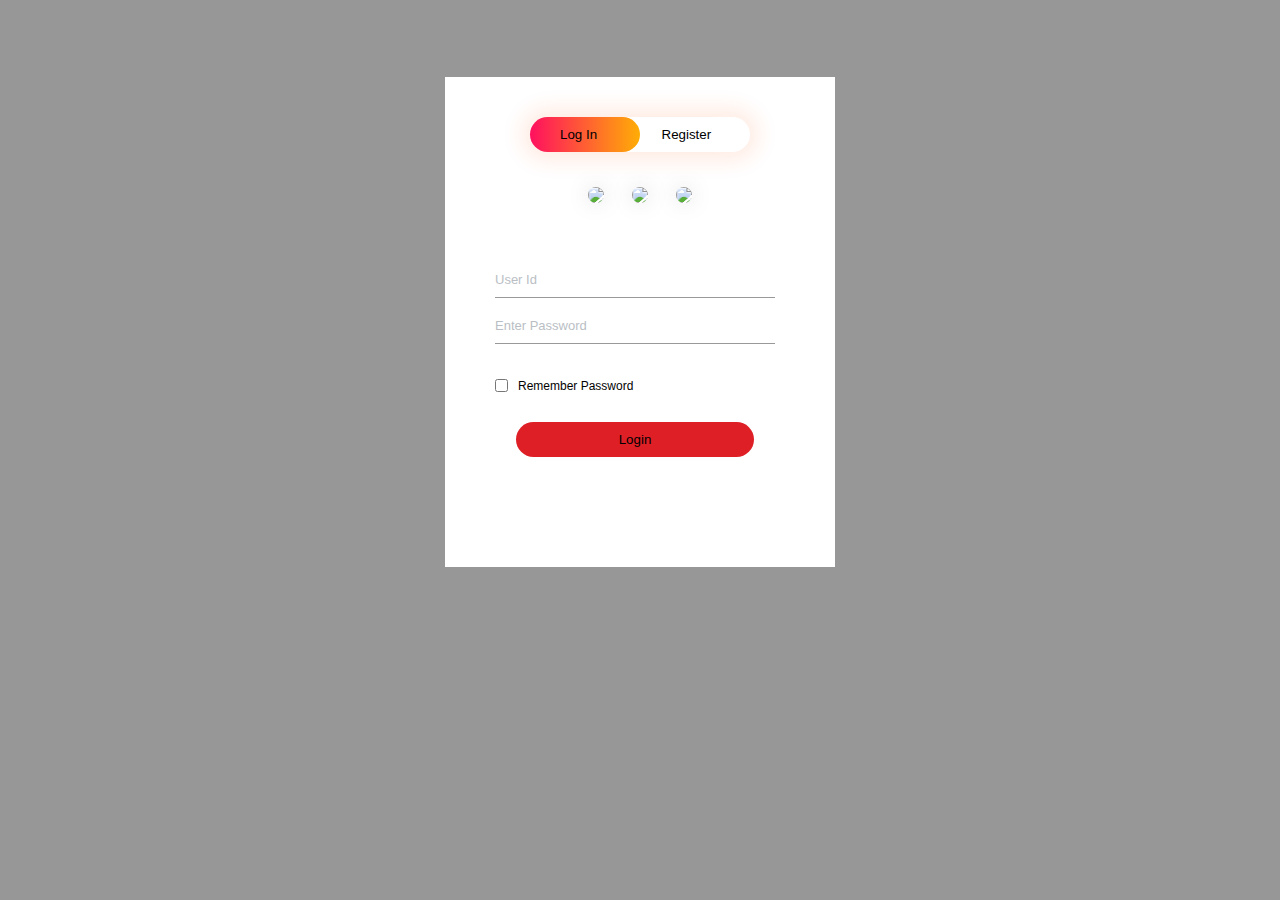
==== login.html @ 7f9177fb "some improvements" ====
<!DOCTYPE html>
<html lang="en">
<head>
    <meta charset="UTF-8">
    <meta name="viewport" content="width=device-width, initial-scale=1.0">
    <title>Login and Registration From</title>
    <link rel="stylesheet" href="assets/css/style.css">
</head>
<body>
    <div class="hero">
        <div class="form-box">
            <div class="button-box">
                <div id="btn"></div>
                <button type="button" class="toggle-btn" onclick="login()">Log In</button>
                <button type="button" class="toggle-btn" onclick="register()">Register</button>
            </div>
            <div class="social-icons">
                <img src="https://cdn3.iconfinder.com/data/icons/round-pink-icons-set/256/social_media_round_icons_pink_color_set_256x256_0000_facebook.png">
                <img src="https://webstockreview.net/images/pink-twitter-png-7.png">
                <img src="https://www.seekpng.com/png/detail/1010-10103813_facebook-icon-new-instagram-png-black.png">
            </div>
            <form id="login" class="input-group">
                <input type="text" class="input-field" placeholder="User Id" required>
                <input type="text" class="input-field" placeholder="Enter Password" required>
                <input type="checkbox" class="chech-box"><span>Remember Password</span>
                <button type="submit" class="submit-btn">Login</button>
            </form>
            <form id="register" class="input-group">
                <input type="text" class="input-field" placeholder="User Id" required>
                <input type="email" class="input-field" placeholder="Email Id" required>
                <input type="text" class="input-field" placeholder="Enter Password" required>
                <input type="checkbox" class="chech-box" required><span>I agree to the terms and conditions</span>
                <button type="submit" class="submit-btn">Register</button>
            </form>
        </div>
    </div>
    <script>
        var x=document.getElementById("login");
        var y=document.getElementById("register");
        var z=document.getElementById("btn");
        function register(){
            x.style.left = "-400px";
            y.style.left = "50px";
            z.style.left = "110px";
        }
        function login(){
            x.style.left = "50px";
            y.style.left = "450px";
            z.style.left = "0px";
        }
    </script>
    
</body>
    <script src="assets/js/jquery-3.2.1.min.js"></script>
    <script src="assets/js/popper.min.js"></script>
    <script src="assets/js/bootstrap.min.js"></script>
    <script src="assets/plugins/grid-gallery/js/grid-gallery.min.js"></script>
    <script src="assets/plugins/scroll-fixed/jquery-scrolltofixed-min.js"></script>
    <script src="assets/js/script.js"></script>
</html>
---- assets/css/style.css ----
/* =======================================================================
Template Name: Youtubers
Author:  SmartEye Technologies
Author URI: www.smarteyeapps.com
Version: 1.0
coder name:Prabin Raja
Description: This Template is created for Youtubers
======================================================================= */
/* ===================================== Import Less ================================== */
/* ===================================== Basic CSS ==================================== */
* {
  margin: 0px;
  padding: 0px;
  list-style: none;
  font-family: sans-serif; }

img {
  max-width: 100%; }

a {
  text-decoration: none;
  outline: none;
  color: #444; }

a:hover {
  color: #444; }

ul {
  margin-bottom: 0;
  padding-left: 0; }

a:hover,
a:focus,
input,
textarea {
  text-decoration: none;
  outline: none; }

.center {
  text-align: center; }

.left {
  text-align: left; }

.right {
  text-align: right; }

.cp {
  cursor: pointer; }

html, body {
  height: 100%; }

p {
  margin-bottom: 0px;
  width: 100%; }

.no-padding {
  padding: 0px; }

.no-margin {
  margin: 0px; }

.hid {
  display: none; }

.top-mar {
  margin-top: 15px; }

.h-100 {
  height: 100%; }

::placeholder {
  color: #747f8a !important;
  font-size: 13px;
  opacity: .5 !important; }

.container-fluid {
  padding: 0px; }

h1, h2, h3, h4, h5, h6 {
  font-family: montserrat; }

strong {
  font-family: montserrat; }

body {
  background-color: #f1f1f145 !important;
  font-family: 'Merriweather', serif;
  color: #6A6A6A;
  overflow-x: hidden; }

.session-title {
  padding: 30px;
  margin: 0px; }
  .session-title h2 {
    width: 100%;
    text-align: center;
    font-family: 'Merriweather', serif;
    font-weight: 400; }
  .session-title p {
    max-width: 850px;
    text-align: center;
    float: none;
    margin: auto; }
  .session-title span {
    float: right;
    font-style: italic; }

.inner-title {
  padding: 20px;
  padding-left: 0px;
  margin: 0px;
  margin-bottom: 10px;
  padding-bottom: 0px;
  border-bottom: 1px solid #ccccccc4;
  display: block;
  padding-right: 0px; }
  .inner-title h2 {
    width: 100%;
    text-align: center;
    font-size: 1rem;
    font-weight: 600;
    text-align: left;
    border-bottom: 1px solid #863dd9;
    padding-bottom: 10px;
    margin-bottom: 0px;
    width: 300px; }
  .inner-title p {
    width: 100%;
    text-align: center; }
  .inner-title .btn {
    float: right;
    margin-top: -38px;
    font-weight: 600;
    font-size: .8rem; }

.page-nav {
  padding: 40px;
  text-align: center;
  padding-top: 160px; }
  .page-nav ul {
    float: none;
    margin: auto; }
  @media screen and (max-width: 576px) {
    .page-nav {
      padding-top: 186px; } }
  @media screen and (max-width: 356px) {
    .page-nav {
      padding-top: 206px; } }
  .page-nav h2 {
    font-size: 36px;
    width: 100%;
    color: #444; }
    @media screen and (max-width: 600px) {
      .page-nav h2 {
        font-size: 26px; } }
  .page-nav ul li {
    float: left;
    margin-right: 10px;
    margin-top: 10px;
    font-size: 16px; }
    .page-nav ul li i {
      width: 30px;
      text-align: center;
      color: #444; }
    .page-nav ul li a {
      color: #444; }

.btn-success {
  background-color: #de1f26;
  border-color: #de1f26; }
  .btn-success:hover {
    background-color: #de1f26 !important;
    border-color: #de1f26 !important; }
  .btn-success:active {
    background-color: #de1f26 !important;
    border-color: #de1f26 !important; }
  .btn-success:focus {
    background-color: #de1f26 !important;
    border-color: #de1f26 !important;
    box-shadow: none !important; }

.btn-primary {
  background-color: #de1f26;
  border-color: #de1f26; }
  .btn-primary:hover {
    background-color: #de1f26 !important;
    border-color: #de1f26 !important; }
  .btn-primary:active {
    background-color: #de1f26 !important;
    border-color: #de1f26 !important; }
  .btn-primary:focus {
    background-color: #de1f26 !important;
    border-color: #de1f26 !important;
    box-shadow: none !important; }

.btn {
  box-shadow: 0 3px 1px -2px rgba(0, 0, 0, 0.2), 0 2px 2px 0 rgba(0, 0, 0, 0.14), 0 1px 5px 0 rgba(0, 0, 0, 0.12);
  border-radius: 2px; }

.form-control:focus {
  box-shadow: none !important;
  border: 2px solid  #863dd9; }

.btn-light {
  background-color: #FFF;
  color: #3F3F3F; }

.collapse.show {
  display: block !important; }

.form-control:focus {
  box-shadow: none;
  border: 2px solid #863dd9 !important; }

.form-control {
  background-color: #F8F8F8;
  margin-bottom: 20px; }
  .form-control:focus {
    background-color: #FFF;
    border-color: #CCC; }

.container {
  max-width: 1170px; }
  @media screen and (max-width: 575px) {
    .container {
      padding: 10px 15px; } }

html {
  scroll-behavior: smooth; }

header {
  box-shadow: 0 2px 5px 0 rgba(0, 0, 0, 0.16), 0 2px 10px 0 rgba(0, 0, 0, 0.12); } 
  header .header-bottom {
    background-color: #FFF; }
    header .header-bottom .navbar {
      float: right; }
      @media screen and (max-width: 991px) {
        header .header-bottom .navbar {
          width: 100%; } }
    header .header-bottom img {
      margin-top: 15px; }
      @media screen and (max-width: 991px) {
        header .header-bottom img {
          padding: 5px;
          margin-top: 0px;
          max-width: 230px; } }
  header .nav-col .navbar-nav li {
    padding: 14px 20px;
    font-weight: 600; }

@media screen and (max-width: 767px) {
  .navbar {
    padding: 0px; } }

.navbar-toggler {
  position: absolute;
  right: 0px;
  top: 19px; }
  @media screen and (max-width: 767px) {
    .navbar-toggler {
      top: -50px; } }

.scroll-to-fixed-fixed {
  background-color: #FFF;
  box-shadow: 0 2px 5px 0 rgba(0, 0, 0, 0.16), 0 2px 10px 0 rgba(0, 0, 0, 0.12); }

/* ===================================== Slider CSS ================================== */
.slider-detail .carousel-caption {
  text-align: left;
  bottom: 90px;
  bottom: 105px; }
.slider-detail .carousel-caption h5 {
    font-size: 44px;
    margin-left: -40px;
    font-weight: 600;
    text-align: center; }
.slider-detail .carousel-caption p {
    margin-left: -40px;
    margin-top: 40px;
    font-size: 19px;
    text-align: center; }
.slider-detail .vbh {
  margin-left: -40px;
  text-align: center; }
.slider-detail .vbh .btn {
    padding: 10px;
    margin-top: 40px;
    width: 200px;
    margin-left: 10px;
    font-weight: 600;
    font-size: 18px; }
.slider-detail .vdg-cur {
  color: #FFF;
  padding-top: 70px; }

@media screen and (max-width: 1180px) {
  .slider-detail .carousel-caption {
    bottom: 30px; } }
@media screen and (max-width: 1057px) {
  .slider-detail .carousel-caption {
    bottom: 10px; } }
@media screen and (max-width: 1057px) {
  .slider-detail .carousel-caption h5 {
    font-size: 32px; } }
@media screen and (max-width: 927px) {
  .slider-detail .carousel-caption h5 {
    font-size: 22px; } }
@media screen and (max-width: 1057px) {
  .slider-detail .carousel-caption p {
    font-size: 16px; } }
@media screen and (max-width: 927px) {
  .slider-detail .carousel-caption p {
    font-size: 13px; } }
/* ===================================== Donation Process CSS ================================== */
.donation-care {
  padding: 50px;
  background-color: #FFF; }
  @media screen and (max-width: 940px) {
  .donation-care {
    padding: 30px 10px; } }
  .donation-care h4 {
    padding: 10px;
    margin-bottom: 0px;
    font-size: 1rem;
    font-weight: 600; }
  .donation-care p {
    padding: 10px;
    padding-top: 0px;
    text-align: justify;
    font-size: .85rem; }
  .donation-care i {
    font-size: 13px;
    margin-left: 10px; }
  .donation-care .vd {
    margin-bottom: 20px; }
  .donation-care .bkjiu {
    background-color: #d8d9ee;
    padding: 5px; }
    .donation-care .bkjiu .btn {
      margin-bottom: 6px;
      margin-left: 6px; }

@media screen and (max-width: 940px) {
  .health-care {
    padding: 50px 10px; } }
/* ===================================== About US CSS ================================== */
.about-us {
  padding: 50px;
  background-color: #FFF; }
  @media screen and (max-width: 940px) {
    .about-us {
      padding: 30px 10px; } }
  .about-us .text p {
    font-weight: 300;
    font-size: .85rem;
    color: #000;
    margin-bottom: 10px;
    text-align: justify; }
  .about-us .image img {
    margin-top: 30px; }

/* ===================================== Footer CSS ================================== */
footer {
  background: #de1f26;
  padding: 50px !important;
  padding: 50px;
  padding-bottom: 32px !important; }
  @media screen and (max-width: 940px) {
    footer {
      padding: 30px 10px; } }
  @media screen and (max-width: 600px) {
    footer {
      padding-bottom: 0px !important;
      padding-left: 15px !important;
      padding-right: 15px !important; } }
  @media screen and (max-width: 991px) {
    footer {
      padding-bottom: 50px !important; } }
  footer .content-ro {
    color: #FFF;
    margin-top: 20px; }
    footer .content-ro h2 {
      font-size: 1.3rem;
      font-weight: 600; }
    footer .content-ro .footer-contact .address-row {
      display: flex;
      margin-top: 10px; }
      footer .content-ro .footer-contact .address-row .icon {
        padding: 15px; }
      footer .content-ro .footer-contact .address-row .detail p {
        font-weight: 300; }
    footer .content-ro .footer-links ul {
      margin-bottom: 15px; }
      footer .content-ro .footer-links ul li {
        float: left;
        width: 50%;
        font-weight: 300; }
    footer .content-ro .form-card {
      margin-top: -138px;
      box-shadow: 0 2px 5px 0 rgba(0, 0, 0, 0.16), 0 2px 10px 0 rgba(0, 0, 0, 0.12);
      background-color: #fff; }
      @media screen and (max-width: 600px) {
        footer .content-ro .form-card {
          margin-top: 10px; } }
      footer .content-ro .form-card .form-title {
        padding: 20px;
        background-color: #f9f9f9; }
        footer .content-ro .form-card .form-title h4 {
          margin-bottom: 0px;
          font-weight: 600;
          color: #444;
          text-align: center; }
      footer .content-ro .form-card .form-body {
        padding: 20px;
        border-top: 1px solid #ccccc5;}
        footer .content-ro .form-card .form-body input {
          border-radius: 0px;
          height: 47px; }
  footer .footer-copy {
    padding: 30px 0px;
    color: #FFF;
    margin-top: 35px;
    border-top: 1px solid #fd8c90;
    padding-bottom: 0px; }
    footer .footer-copy a {
      color: #ccc; }
    @media screen and (max-width: 991px) {
      footer .footer-copy .socila-link {
        margin-top: 20px; } }
    footer .footer-copy .socila-link ul {
      float: right; }
      footer .footer-copy .socila-link ul li {
        float: left;
        padding: 0px 20px; }
        footer .footer-copy .socila-link ul li a {
          color: #fff; }

.footer-bot-image img {
  position: absolute;
  margin-top: -112px; }

/*# =============================== login page Css =========================================*/

.hero{
    height: 100%;
    width: 100%;
    background-image: linear-gradient(rgba(0,0,0,0.4),rgba(0,0,0,0.4)), url('https://www.biospectrumindia.com/uploads/articles/1-11859.jpg');
    background-position: center;
    background-size: cover;
    position: absolute;
}
.form-box{
  width: 380px;
  height: 480px;
  position: relative;
  margin: 6% auto;
  background: #fff;
  padding: 5px;
  overflow: hidden;
}
.button-box{
  width: 220px;
  margin: 35px auto;
  position: relative;
  box-shadow: 0 0 20px 9px #ff61241f;
  border-radius: 30px;
}
.toggle-btn{
  padding: 10px 30px;
  cursor: pointer;
  background: transparent;
  border: 0;
  outline: none;
  position: relative;
}
#btn{
  top: 0;
  left: 0;
  position: absolute;
  width: 110px;
  height: 100%;
  background: linear-gradient(to right,#ff105f,#ffad06);
  border-radius: 30px;
  transition: .5s;
}
.social-icons{
  margin: 30px auto;
  text-align: center;
}
.social-icons img{
  width: 30px;
  margin: 0 12px;
  box-shadow: 0 0 20px 0 #7f7f7f3d;
  cursor: pointer;
  border-radius: 50%;
}
.input-group{
  top: 180px;
  position: absolute;
  width: 280px;
  transition: .5s;
}
.input-field{
  width: 100%;
  padding: 10px 0;
  margin: 5px 0;
  border-left: 0;
  border-right: 0;
  border-top: 0;
  border-bottom: 1px solid #999;
  outline: none;
  background: transparent;
}
.submit-btn{
  width: 85%;
  padding: 10px 30px;
  cursor: pointer;
  display: block;
  margin: auto;
  background-color: #de1f26;
  border: 0;
  outline: none;
  border-radius: 30px;
}
.chech-box{
  margin: 30px 10px 30px 0;
}
span{
  color: rgb(3, 2, 2);
  font-size: 12px;
  bottom: 64px;
  position: absolute;
}
#login{
  left: 50px;
}
#register{
  left: 450px;
}
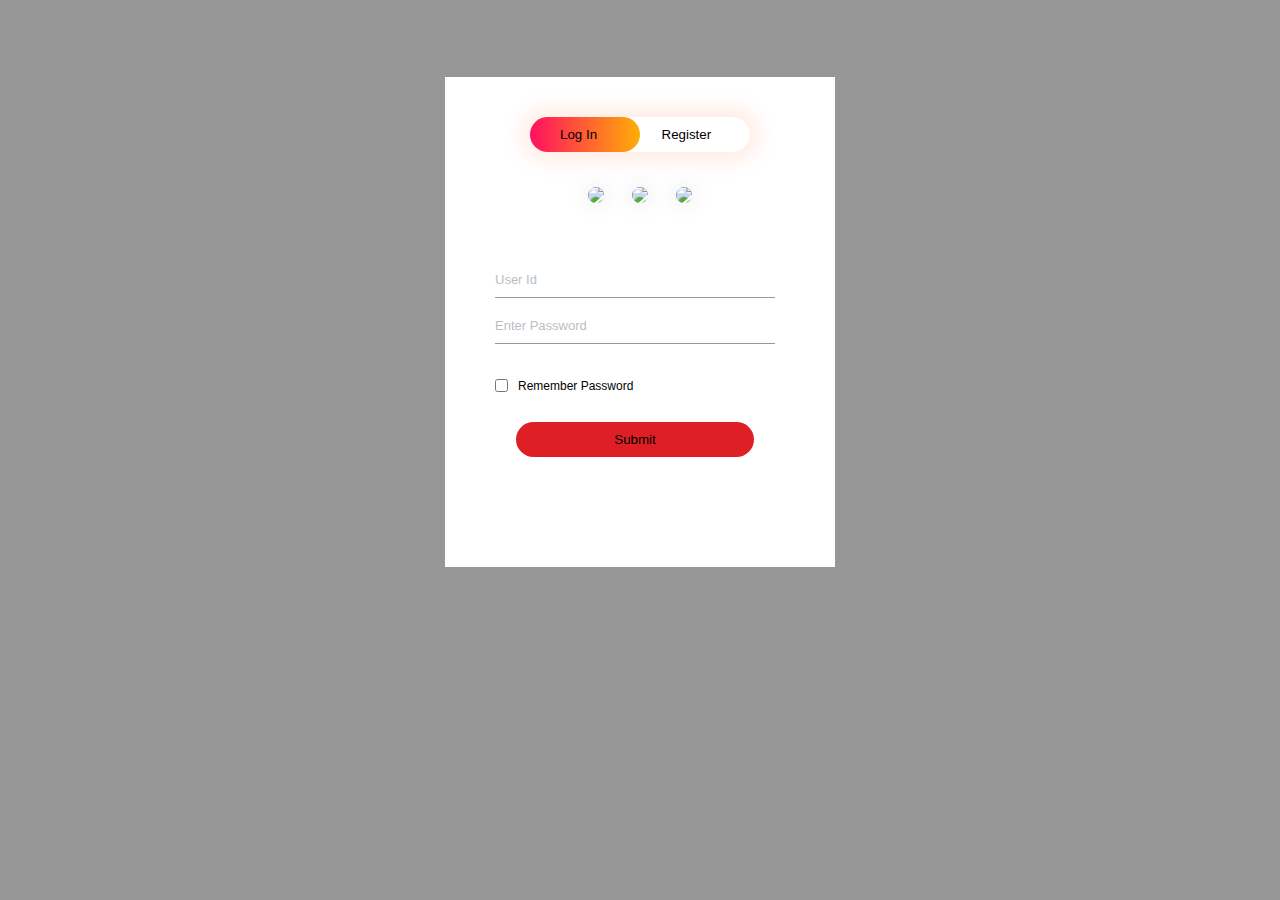
==== commit 0f546653: "improvements" ====
--- a/login.html
+++ b/login.html
@@ -3,7 +3,7 @@
 <head>
     <meta charset="UTF-8">
     <meta name="viewport" content="width=device-width, initial-scale=1.0">
-    <title>Login and Registration From</title>
+    <title>Login and Registration Form</title>
     <link rel="stylesheet" href="assets/css/style.css">
 </head>
 <body>
@@ -19,11 +19,12 @@
                 <img src="https://webstockreview.net/images/pink-twitter-png-7.png">
                 <img src="https://www.seekpng.com/png/detail/1010-10103813_facebook-icon-new-instagram-png-black.png">
             </div>
-            <form id="login" class="input-group">
+            <form id="login" class="input-group" action="index.html">
                 <input type="text" class="input-field" placeholder="User Id" required>
                 <input type="text" class="input-field" placeholder="Enter Password" required>
                 <input type="checkbox" class="chech-box"><span>Remember Password</span>
-                <button type="submit" class="submit-btn">Login</button>
+                <button  type="submit" formtarget="_blank" class="submit-btn" >Submit</button>
+                   
             </form>
             <form id="register" class="input-group">
                 <input type="text" class="input-field" placeholder="User Id" required>
@@ -47,11 +48,13 @@
             x.style.left = "50px";
             y.style.left = "450px";
             z.style.left = "0px";
+            
         }
+        
     </script>
     
 </body>
-    <script src="assets/js/jquery-3.2.1.min.js"></script>
+<script src="assets/js/jquery-3.2.1.min.js"></script>
     <script src="assets/js/popper.min.js"></script>
     <script src="assets/js/bootstrap.min.js"></script>
     <script src="assets/plugins/grid-gallery/js/grid-gallery.min.js"></script>
--- a/assets/css/style.css
+++ b/assets/css/style.css
@@ -446,7 +446,7 @@
 .hero{
     height: 100%;
     width: 100%;
-    background-image: linear-gradient(rgba(0,0,0,0.4),rgba(0,0,0,0.4)), url('https://www.biospectrumindia.com/uploads/articles/1-11859.jpg');
+    background-image: linear-gradient(rgba(0,0,0,0.4),rgba(0,0,0,0.4)), url('https://static6.depositphotos.com/1052036/621/v/950/depositphotos_6211884-stock-illustration-family-health-insurance.jpg');
     background-position: center;
     background-size: cover;
     position: absolute;
@@ -538,5 +538,4 @@
 }
 #register{
   left: 450px;
-}
-
+}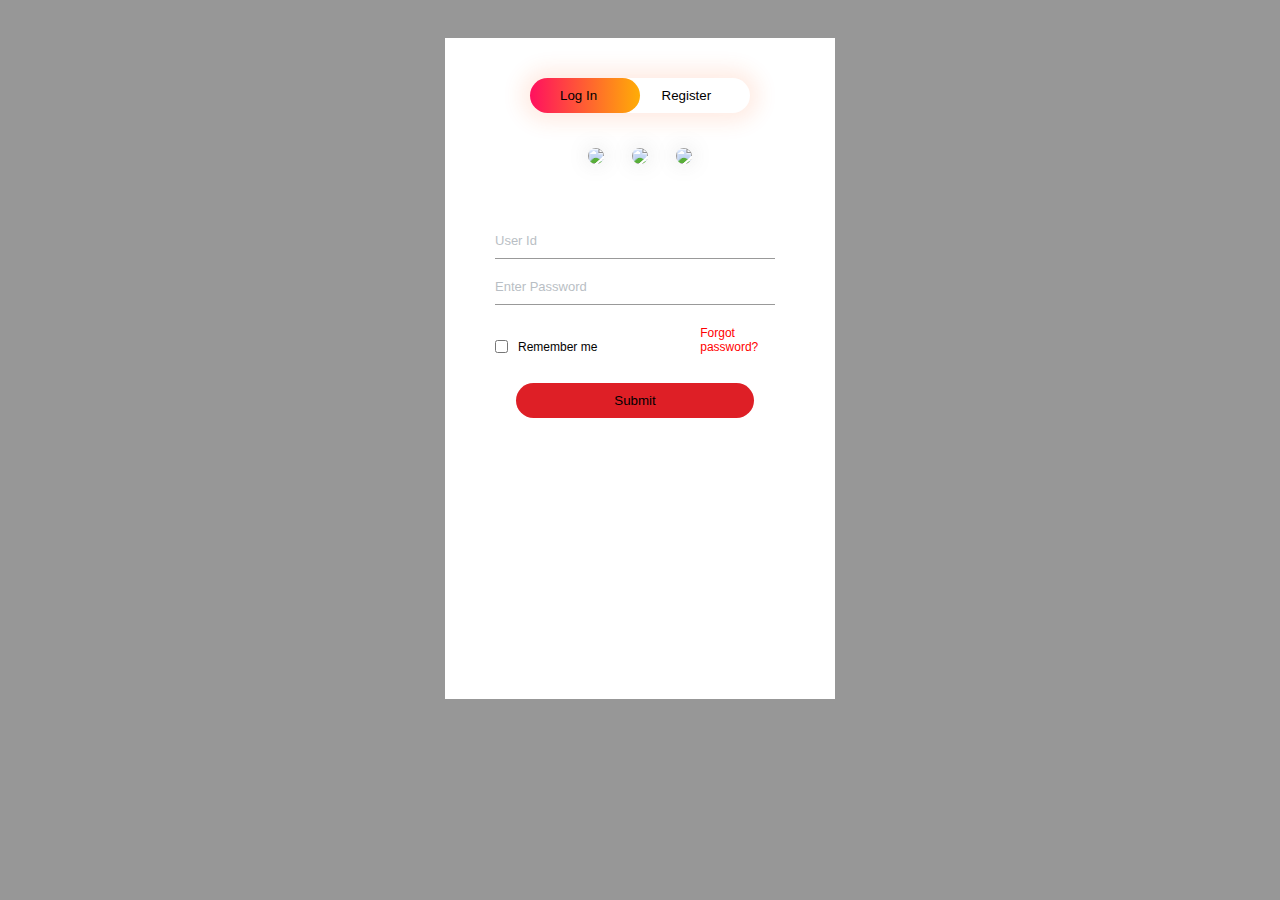
==== commit d1ec8838: "login page updated" ====
--- a/login.html
+++ b/login.html
@@ -20,17 +20,25 @@
                 <img src="https://www.seekpng.com/png/detail/1010-10103813_facebook-icon-new-instagram-png-black.png">
             </div>
             <form id="login" class="input-group" action="index.html">
-                <input type="text" class="input-field" placeholder="User Id" required>
+                <input type="email" class="input-field" placeholder="User Id" required>
                 <input type="text" class="input-field" placeholder="Enter Password" required>
-                <input type="checkbox" class="chech-box"><span>Remember Password</span>
+
+           		<div>
+                	<input type="checkbox" class="chech-box"><span>Remember me</span>&nbsp;&nbsp;&nbsp;&nbsp;&nbsp;&nbsp;&nbsp;&nbsp;&nbsp;&nbsp;&nbsp;&nbsp;&nbsp;&nbsp;&nbsp;&nbsp;&nbsp;&nbsp;&nbsp;&nbsp;&nbsp;
+                	&nbsp;&nbsp;&nbsp;&nbsp;&nbsp;&nbsp;&nbsp;&nbsp;&nbsp;&nbsp;&nbsp;&nbsp;&nbsp;&nbsp;&nbsp;&nbsp;&nbsp;&nbsp;&nbsp;
+                	<a href="www.google.com"><span style="color:red;">Forgot password?<span></a>
+                </div>	 
                 <button  type="submit" formtarget="_blank" class="submit-btn" >Submit</button>
                    
             </form>
             <form id="register" class="input-group">
-                <input type="text" class="input-field" placeholder="User Id" required>
+                <input type="text" class="input-field" placeholder="Name" required>
+                <input type="tel" class="input-field" maxlength="10" placeholder="Mobile number" pattern="[0-9]{10}" required>
                 <input type="email" class="input-field" placeholder="Email Id" required>
-                <input type="text" class="input-field" placeholder="Enter Password" required>
+                <input type="text" class="input-field" id="password" placeholder="Enter Password" required>
+                <input type="text" class="input-field" placeholder="Re-enter Password" oninput="check(this)" required>
                 <input type="checkbox" class="chech-box" required><span>I agree to the terms and conditions</span>
+
                 <button type="submit" class="submit-btn">Register</button>
             </form>
         </div>
@@ -50,9 +58,17 @@
             z.style.left = "0px";
             
         }
-        
     </script>
-    
+        <script type="text/javascript">
+    	function check(input){
+    		if(input.value!=document.getElementById('password').value){
+    			input.setCustomValidity('Password not Matching.');
+        } else {
+            // input is valid -- reset the error message
+            input.setCustomValidity('');
+        }
+    	}
+    </script>
 </body>
 <script src="assets/js/jquery-3.2.1.min.js"></script>
     <script src="assets/js/popper.min.js"></script>
--- a/assets/css/style.css
+++ b/assets/css/style.css
@@ -444,18 +444,18 @@
 /*# =============================== login page Css =========================================*/
 
 .hero{
-    height: 100%;
-    width: 100%;
-    background-image: linear-gradient(rgba(0,0,0,0.4),rgba(0,0,0,0.4)), url('https://static6.depositphotos.com/1052036/621/v/950/depositphotos_6211884-stock-illustration-family-health-insurance.jpg');
-    background-position: center;
-    background-size: cover;
-    position: absolute;
+  height: 100%;
+  width: 100%;
+  background-image: linear-gradient(rgba(0,0,0,0.4),rgba(0,0,0,0.4)), url('https://static6.depositphotos.com/1052036/621/v/950/depositphotos_6211884-stock-illustration-family-health-insurance.jpg');
+  background-position: center;
+  background-size: cover;
+  position: absolute;
 }
 .form-box{
   width: 380px;
-  height: 480px;
+  height: 651px;
   position: relative;
-  margin: 6% auto;
+  margin: 3% auto;
   background: #fff;
   padding: 5px;
   overflow: hidden;
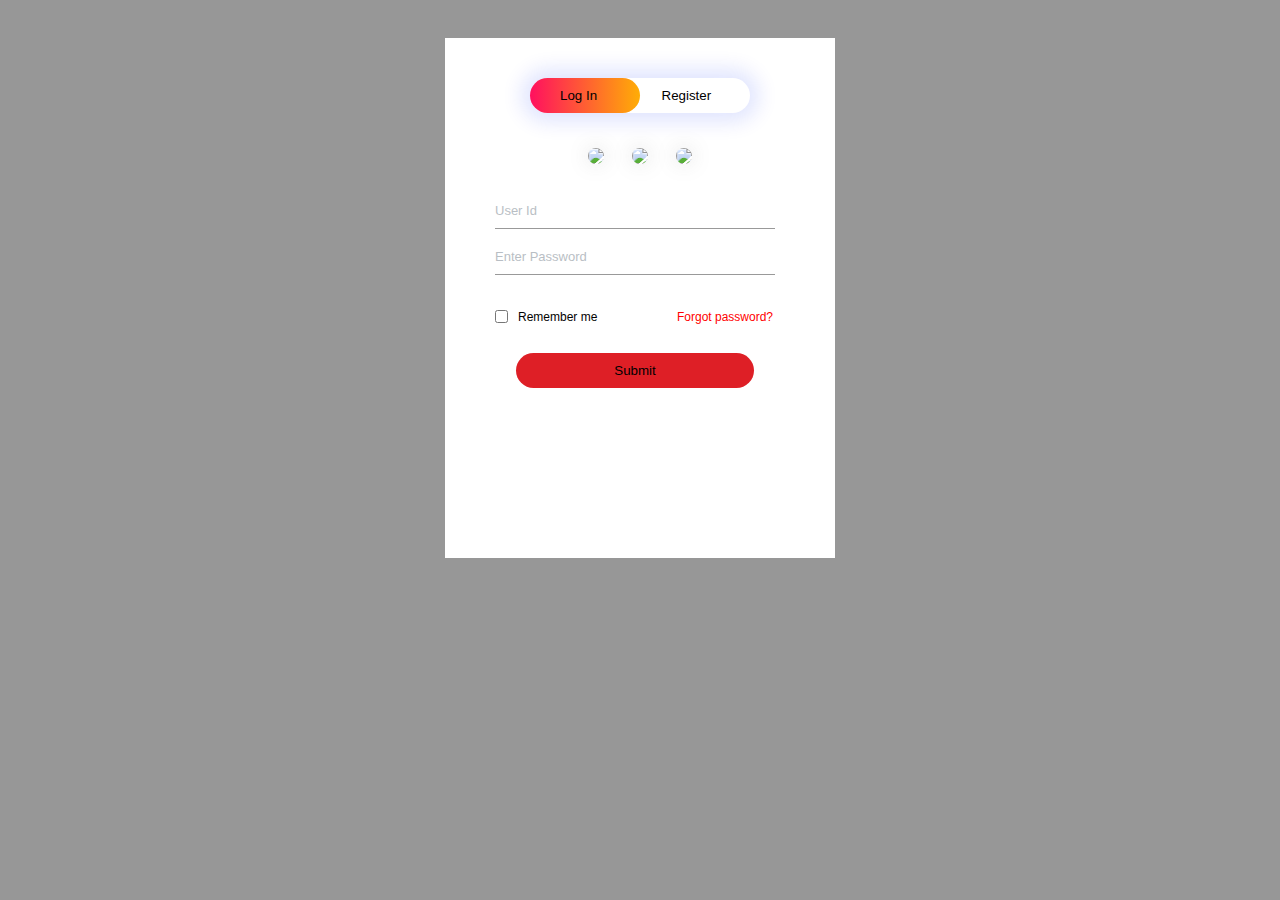
==== commit 7f564622: "css meged" ====
--- a/login.html
+++ b/login.html
@@ -26,7 +26,7 @@
            		<div>
                 	<input type="checkbox" class="chech-box"><span>Remember me</span>&nbsp;&nbsp;&nbsp;&nbsp;&nbsp;&nbsp;&nbsp;&nbsp;&nbsp;&nbsp;&nbsp;&nbsp;&nbsp;&nbsp;&nbsp;&nbsp;&nbsp;&nbsp;&nbsp;&nbsp;&nbsp;
                 	&nbsp;&nbsp;&nbsp;&nbsp;&nbsp;&nbsp;&nbsp;&nbsp;&nbsp;&nbsp;&nbsp;&nbsp;&nbsp;&nbsp;&nbsp;&nbsp;&nbsp;&nbsp;&nbsp;
-                	<a href="www.google.com"><span style="color:red;">Forgot password?<span></a>
+                	<a href="https://www.google.com" class="forget-pass"><span style="color:red;">Forgot password?<span></a>
                 </div>	 
                 <button  type="submit" formtarget="_blank" class="submit-btn" >Submit</button>
                    
@@ -43,32 +43,6 @@
             </form>
         </div>
     </div>
-    <script>
-        var x=document.getElementById("login");
-        var y=document.getElementById("register");
-        var z=document.getElementById("btn");
-        function register(){
-            x.style.left = "-400px";
-            y.style.left = "50px";
-            z.style.left = "110px";
-        }
-        function login(){
-            x.style.left = "50px";
-            y.style.left = "450px";
-            z.style.left = "0px";
-            
-        }
-    </script>
-        <script type="text/javascript">
-    	function check(input){
-    		if(input.value!=document.getElementById('password').value){
-    			input.setCustomValidity('Password not Matching.');
-        } else {
-            // input is valid -- reset the error message
-            input.setCustomValidity('');
-        }
-    	}
-    </script>
 </body>
 <script src="assets/js/jquery-3.2.1.min.js"></script>
     <script src="assets/js/popper.min.js"></script>
--- a/assets/css/style.css
+++ b/assets/css/style.css
@@ -1,13 +1,3 @@
-/* =======================================================================
-Template Name: Youtubers
-Author:  SmartEye Technologies
-Author URI: www.smarteyeapps.com
-Version: 1.0
-coder name:Prabin Raja
-Description: This Template is created for Youtubers
-======================================================================= */
-/* ===================================== Import Less ================================== */
-/* ===================================== Basic CSS ==================================== */
 * {
   margin: 0px;
   padding: 0px;
@@ -453,7 +443,7 @@
 }
 .form-box{
   width: 380px;
-  height: 651px;
+  height: 510px;
   position: relative;
   margin: 3% auto;
   background: #fff;
@@ -464,7 +454,7 @@
   width: 220px;
   margin: 35px auto;
   position: relative;
-  box-shadow: 0 0 20px 9px #ff61241f;
+  box-shadow: 0 0 20px 9px #062af51f;
   border-radius: 30px;
 }
 .toggle-btn{
@@ -497,7 +487,7 @@
   border-radius: 50%;
 }
 .input-group{
-  top: 180px;
+  top: 150px;
   position: absolute;
   width: 280px;
   transition: .5s;
@@ -538,4 +528,8 @@
 }
 #register{
   left: 450px;
+}
+.forget-pass{
+  float: left;
+  margin-left: 182px;
 }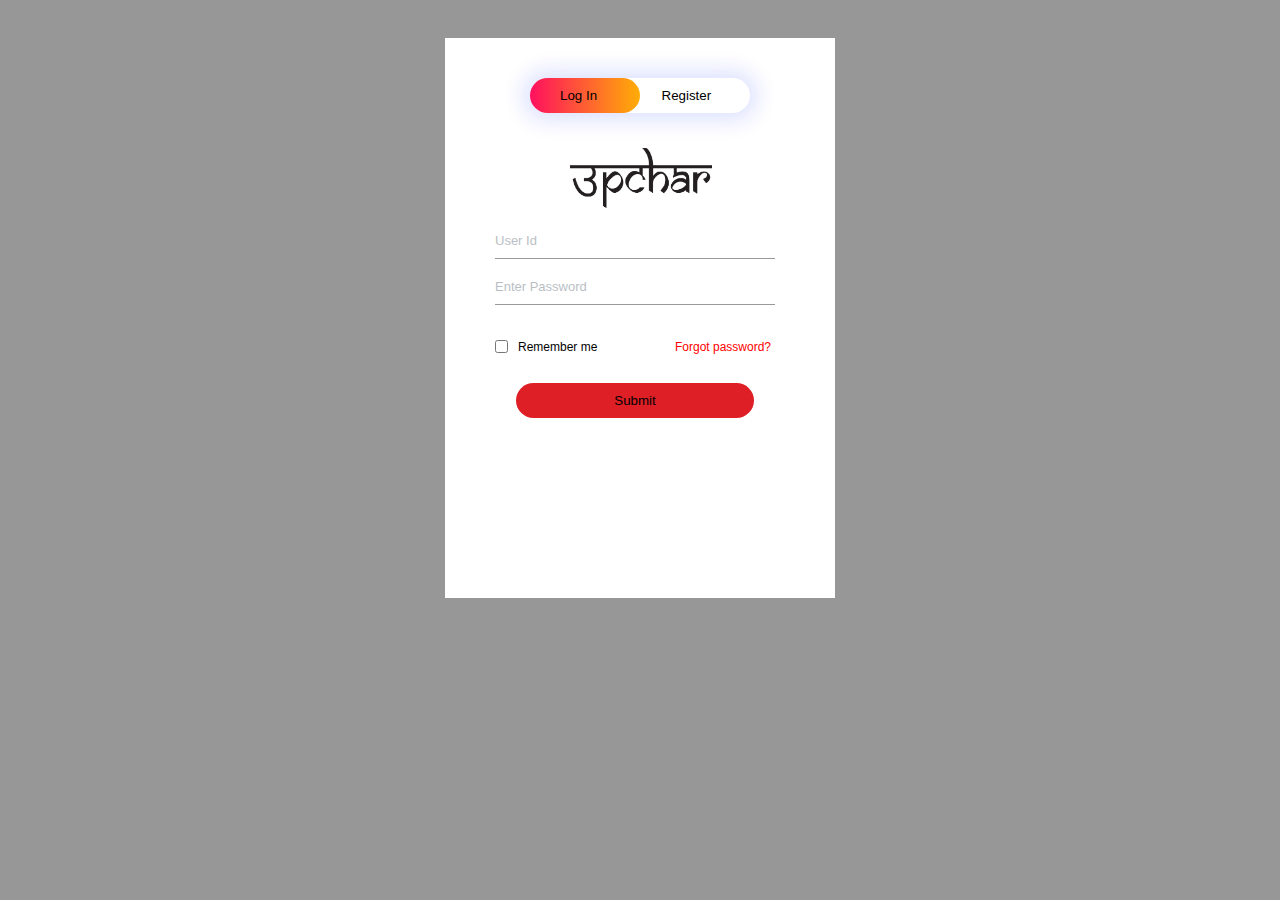
==== commit 52568b33: "login-page logo added" ====
--- a/login.html
+++ b/login.html
@@ -14,10 +14,8 @@
                 <button type="button" class="toggle-btn" onclick="login()">Log In</button>
                 <button type="button" class="toggle-btn" onclick="register()">Register</button>
             </div>
-            <div class="social-icons">
-                <img src="https://cdn3.iconfinder.com/data/icons/round-pink-icons-set/256/social_media_round_icons_pink_color_set_256x256_0000_facebook.png">
-                <img src="https://webstockreview.net/images/pink-twitter-png-7.png">
-                <img src="https://www.seekpng.com/png/detail/1010-10103813_facebook-icon-new-instagram-png-black.png">
+            <div class="login-logo">
+                <img src="assets/images/loginlogo.png">
             </div>
             <form id="login" class="input-group" action="index.html">
                 <input type="email" class="input-field" placeholder="User Id" required>
@@ -44,7 +42,7 @@
         </div>
     </div>
 </body>
-<script src="assets/js/jquery-3.2.1.min.js"></script>
+    <script src="assets/js/jquery-3.2.1.min.js"></script>
     <script src="assets/js/popper.min.js"></script>
     <script src="assets/js/bootstrap.min.js"></script>
     <script src="assets/plugins/grid-gallery/js/grid-gallery.min.js"></script>
--- a/assets/css/style.css
+++ b/assets/css/style.css
@@ -159,13 +159,13 @@
 
 .btn-success {
   background-color: #de1f26;
-  border-color: #de1f26; }
+   }
   .btn-success:hover {
-    background-color: #de1f26 !important;
-    border-color: #de1f26 !important; }
+    background-color: #1aa7df !important;
+    border-color: #1aa7df !important; }
   .btn-success:active {
     background-color: #de1f26 !important;
-    border-color: #de1f26 !important; }
+    border-color: #b6252a !important; }
   .btn-success:focus {
     background-color: #de1f26 !important;
     border-color: #de1f26 !important;
@@ -223,7 +223,7 @@
 header {
   box-shadow: 0 2px 5px 0 rgba(0, 0, 0, 0.16), 0 2px 10px 0 rgba(0, 0, 0, 0.12); } 
   header .header-bottom {
-    background-color: #FFF; }
+    background-color: rgb(173, 172, 228); }
     header .header-bottom .navbar {
       float: right; }
       @media screen and (max-width: 991px) {
@@ -277,13 +277,18 @@
 .slider-detail .vbh .btn {
     padding: 10px;
     margin-top: 40px;
+    background-color: rgb(173, 172, 228);
+    color: rgb(255, 250, 250);
     width: 200px;
     margin-left: 10px;
     font-weight: 600;
     font-size: 18px; }
 .slider-detail .vdg-cur {
-  color: #FFF;
+  color: rgb(0, 0, 0);
   padding-top: 70px; }
+.slide-img{
+  filter: opacity(60%) brightness(70%);
+}
 
 @media screen and (max-width: 1180px) {
   .slider-detail .carousel-caption {
@@ -353,7 +358,7 @@
 
 /* ===================================== Footer CSS ================================== */
 footer {
-  background: #de1f26;
+  background: #833d3f;
   padding: 50px !important;
   padding: 50px;
   padding-bottom: 32px !important; }
@@ -443,7 +448,7 @@
 }
 .form-box{
   width: 380px;
-  height: 510px;
+  height: 550px;
   position: relative;
   margin: 3% auto;
   background: #fff;
@@ -475,19 +480,13 @@
   border-radius: 30px;
   transition: .5s;
 }
-.social-icons{
-  margin: 30px auto;
-  text-align: center;
-}
-.social-icons img{
-  width: 30px;
-  margin: 0 12px;
-  box-shadow: 0 0 20px 0 #7f7f7f3d;
-  cursor: pointer;
-  border-radius: 50%;
+.login-logo img{
+  height: 60px;
+  float: left;
+  margin-left: 120px;
 }
 .input-group{
-  top: 150px;
+  top: 180px;
   position: absolute;
   width: 280px;
   transition: .5s;
@@ -531,5 +530,5 @@
 }
 .forget-pass{
   float: left;
-  margin-left: 182px;
+  margin-left: 180px;
 }